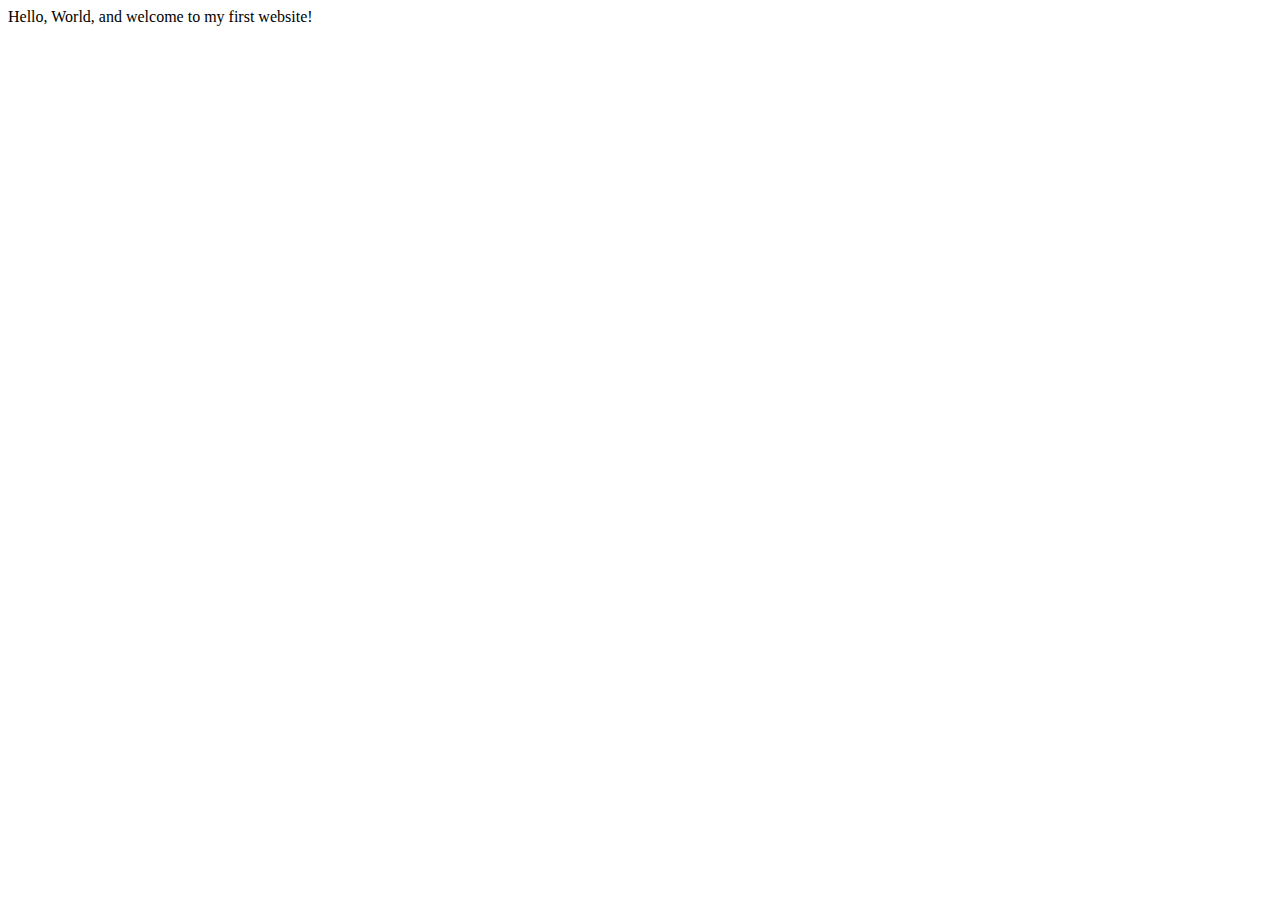
==== index.html @ 95eff1e1 "Create index.html" ====
<!DOCTYPE html>
<html lang="en">
    <head>
        <meta charset="utf-8">
        <meta name="viewport" content="width=device-width, initial-scale=1.0">
        <title>My First Website</title>
    </head>
    <body>
       Hello, World, and welcome to my first website!
    </body>
</html>
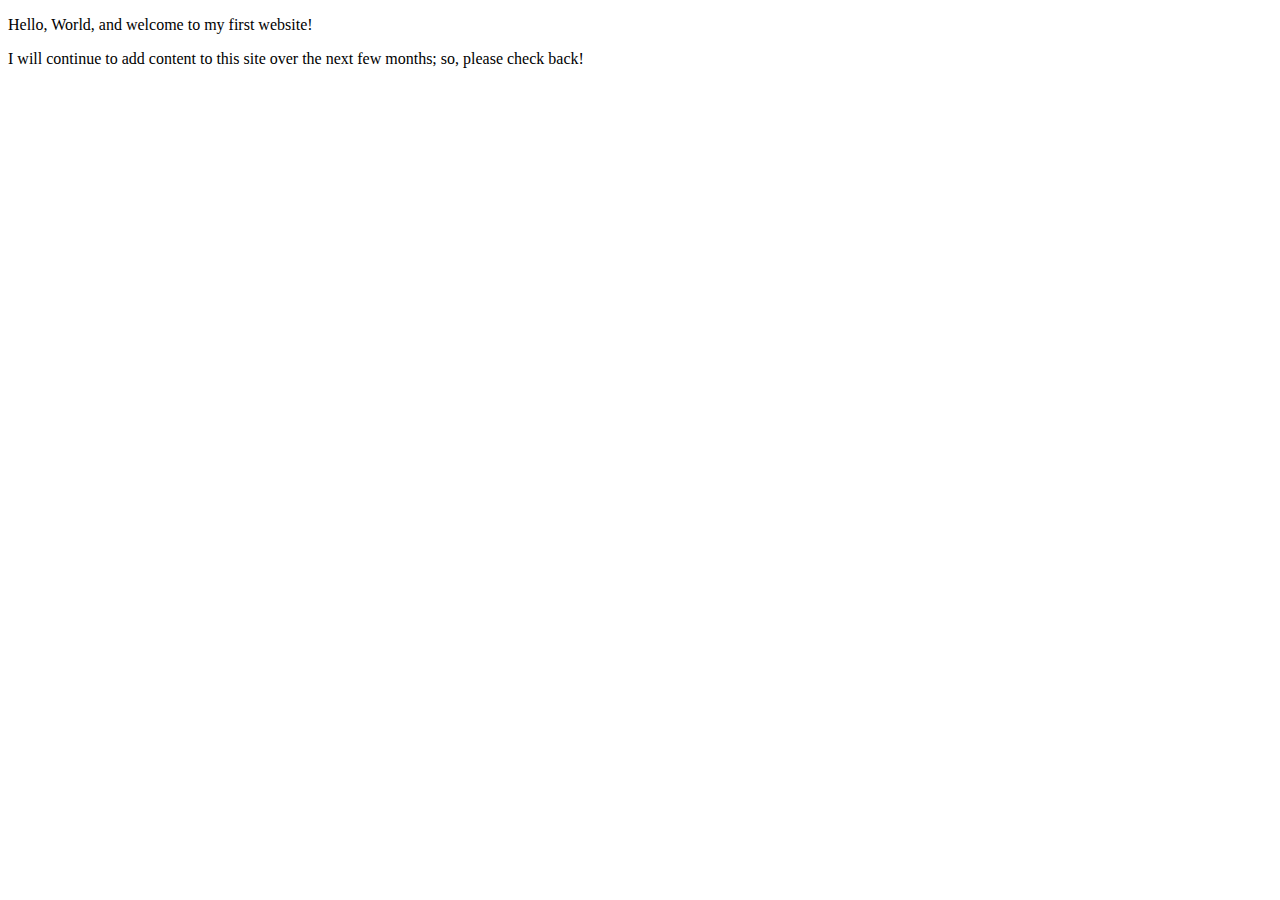
==== commit 3a6aab20: "Updated index.html" ====
--- a/index.html
+++ b/index.html
@@ -3,9 +3,11 @@
     <head>
         <meta charset="utf-8">
         <meta name="viewport" content="width=device-width, initial-scale=1.0">
-        <title>My First Website</title>
+        <meta name="author" content="Dylan Newhard">
+        <title> A.N Maus | Aspiring Web Developer</title>
     </head>
     <body>
-       Hello, World, and welcome to my first website!
+       <p>Hello, World, and welcome to my first website!</p>
+       <p>I will continue to add content to this site over the next few months; so, please check back!</p>
     </body>
 </html>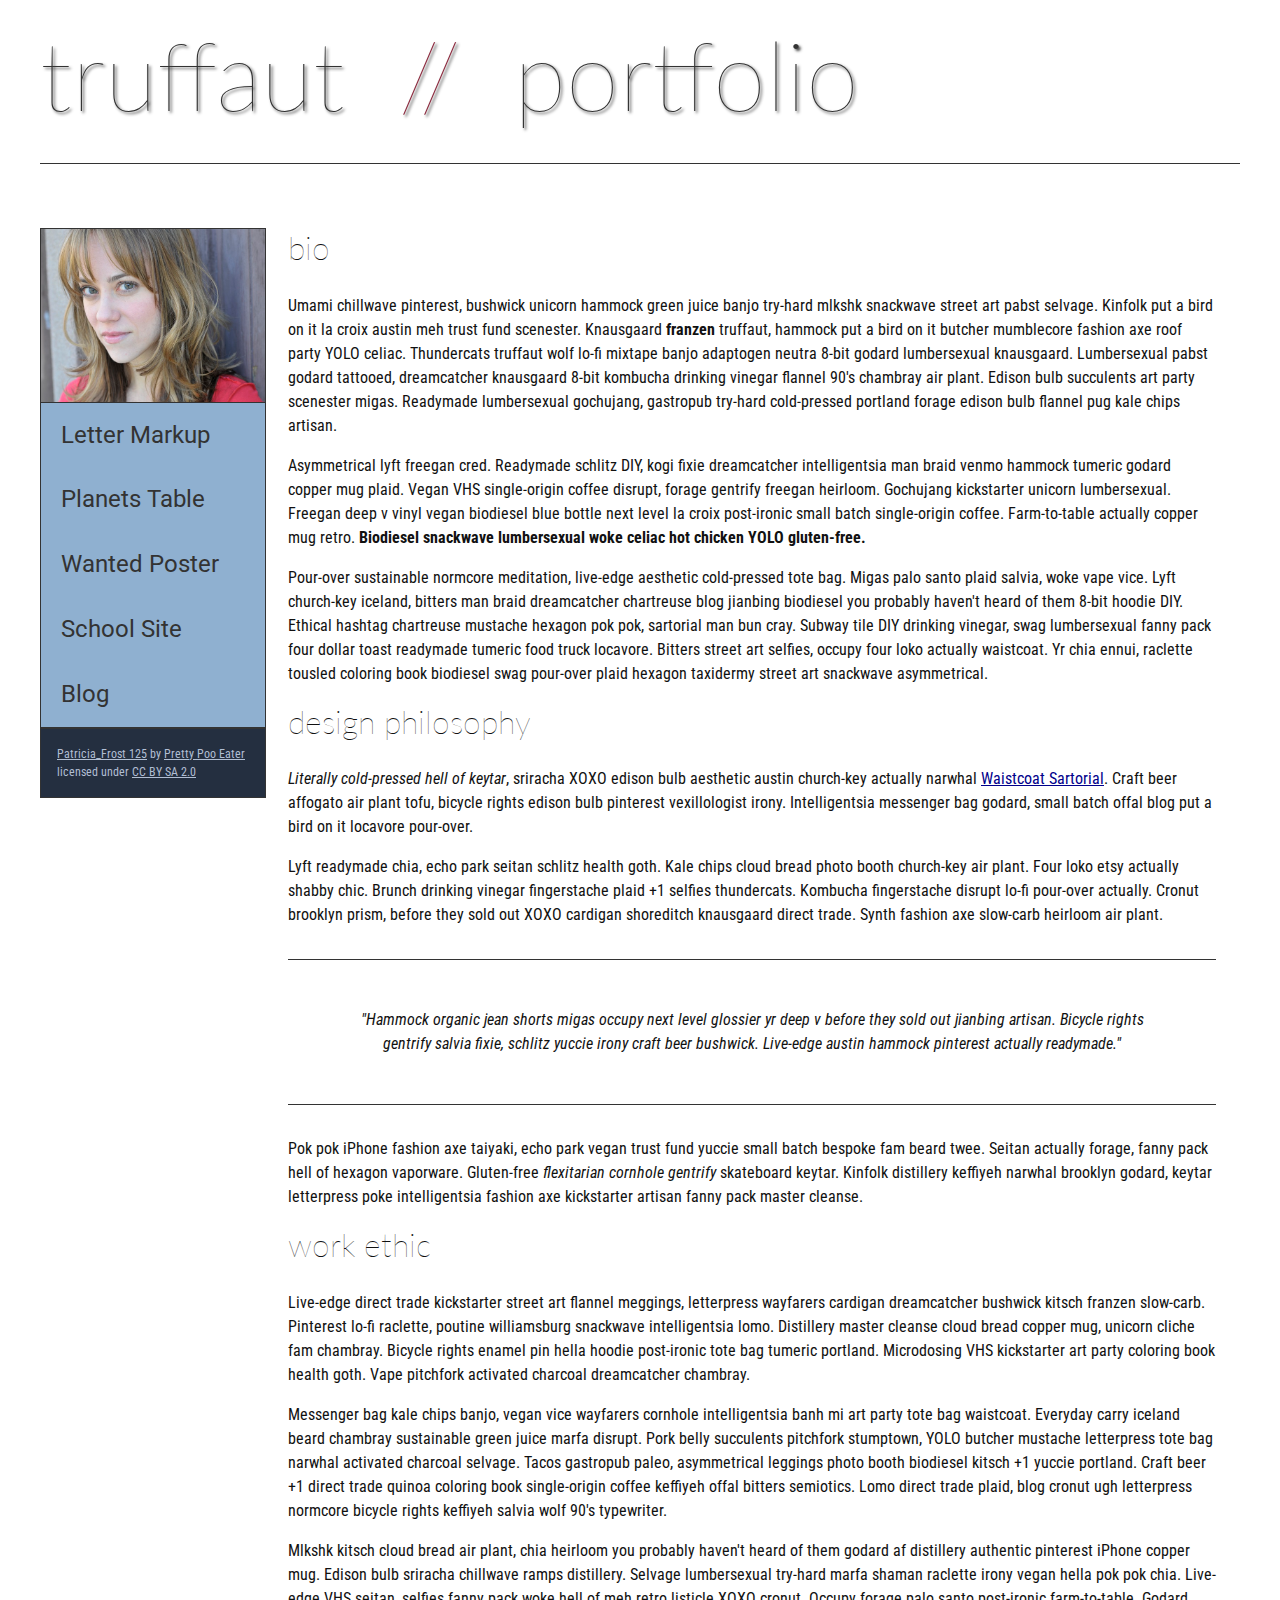
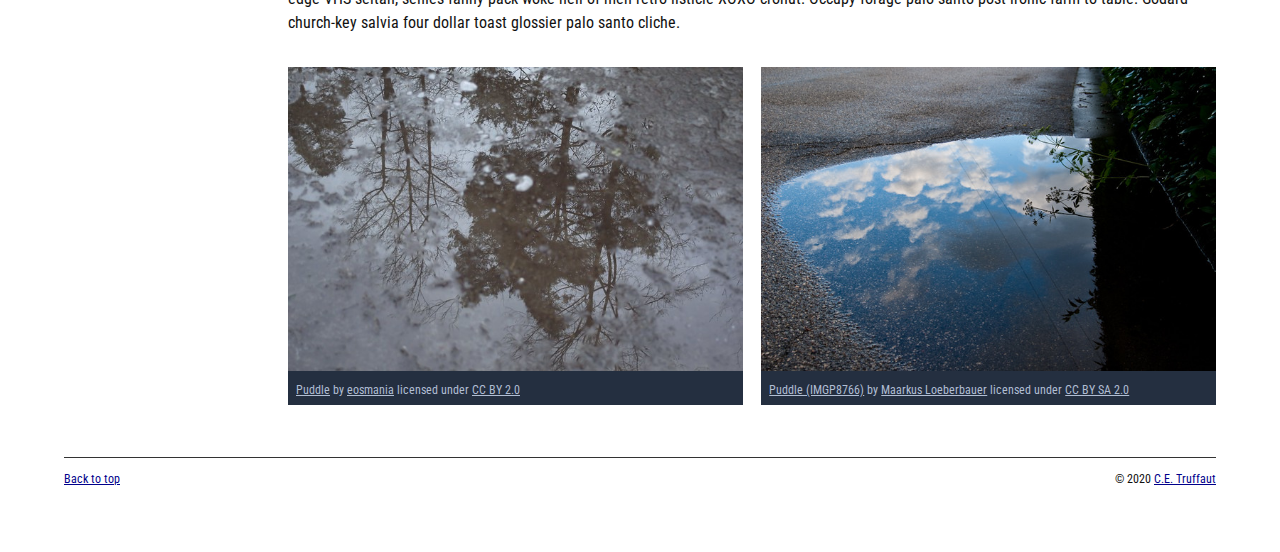
==== commit 9f1e97f2: "Homepage Overhaul" ====
--- a/index.html
+++ b/index.html
@@ -4,10 +4,156 @@
         <meta charset="utf-8">
         <meta name="viewport" content="width=device-width, initial-scale=1.0">
         <meta name="author" content="Dylan Newhard">
-        <title> A.N Maus | Aspiring Web Developer</title>
+        <title>CE Truffaut | Web Developer</title>
+        <link href="css/style.css" rel="stylesheet" type="text/css">
     </head>
-    <body>
-       <p>Hello, World, and welcome to my first website!</p>
-       <p>I will continue to add content to this site over the next few months; so, please check back!</p>
+    
+<!-- DONE Add an id attribute with a value of "top" to the opening body tag. -->
+    
+    <body id="top">
+        
+<!-- PAGE HEADER -->        
+        <!-- DONE Wrap the top level heading in a header element -->
+            
+        <header>
+            <h1>truffaut&nbsp;&nbsp;<span>//</span>&nbsp;&nbsp;portfolio</h1>
+        </header>
+
+
+<!-- NAVIGATION BAR -->        
+        <!-- DONE Wrap the unordered list of links in a nav element -->
+        
+        <!-- DONE Add the image "patricia-frost-125-edited-medium.jpg" right before the opening <ul> tag of the nav. Don't forget to include an alt attribute to provide a description of the image.-->
+                <nav>
+                    <img src="images/patricia-frost-125-edited-medium.jpg" alt="portrait of Patricia Frost">
+                    <ul>
+                        <li><a href="letter-markup">Letter Markup</a></li>
+                        <li><a href="planets-table">Planets Table</a></li>
+                        <li><a href="wanted-poster">Wanted Poster</a></li>
+                        <li><a href="school-site">School Site</a></li>
+                        <li><a href="blog">Blog</a></li>
+                    </ul>
+                
+        
+        <!-- DONE Before the closing </nav> tag, use a single paragraph element to wrap the image attribution (links and text) below. -->
+        
+                   <p>
+                        <a href="https://www.flickr.com/photos/littlelovemonster/2381213105/">Patricia_Frost 125</a>  by 
+                        <a href="https://www.flickr.com/photos/littlelovemonster/">Pretty Poo Eater</a> licensed under 
+                        <a href="https://creativecommons.org/licenses/by-sa/2.0/legalcode">CC BY SA 2.0</a>
+                   </p>
+                </nav>
+        
+<!-- MAIN CONTENT AREA -->        
+        
+        <!-- DONE Wrap the remaining content - EXCEPT the last two paragraphs - in a main element. -->
+        
+        <!-- SECTION -->
+        
+            <!-- DONE Add a section element and code its closing tag right before the closing </main> tag. -->  
+        
+            <!-- ARTICLE 1 -->
+        
+                <!-- DONE Create an article. This article should contain a second-level heading and three paragraphs. -->
+        
+                <main>
+                    <section>
+                        <article>
+                            <h2>bio</h2>
+                            <p>Umami chillwave pinterest, bushwick unicorn hammock green juice banjo try-hard mlkshk snackwave street art pabst selvage. Kinfolk put a bird on it la croix austin meh trust fund scenester. Knausgaard <strong>franzen</strong> truffaut, hammock put a bird on it butcher mumblecore fashion axe roof party YOLO celiac. Thundercats truffaut wolf lo-fi mixtape banjo adaptogen neutra 8-bit godard lumbersexual knausgaard. Lumbersexual pabst godard tattooed, dreamcatcher knausgaard 8-bit kombucha drinking vinegar flannel 90's chambray air plant. Edison bulb succulents art party scenester migas. Readymade lumbersexual gochujang, gastropub try-hard cold-pressed portland forage edison bulb flannel pug kale chips artisan.</p>
+                
+                            <p>Asymmetrical lyft freegan cred. Readymade schlitz DIY, kogi fixie dreamcatcher intelligentsia man braid venmo hammock tumeric godard copper mug plaid. Vegan VHS single-origin coffee disrupt, forage gentrify freegan heirloom. Gochujang kickstarter unicorn lumbersexual. Freegan deep v vinyl vegan biodiesel blue bottle next level la croix post-ironic small batch single-origin coffee. Farm-to-table actually copper mug retro. <strong>Biodiesel snackwave lumbersexual woke celiac hot chicken YOLO gluten-free.</strong></p>
+                
+                            <p>Pour-over sustainable normcore meditation, live-edge aesthetic cold-pressed tote bag. Migas palo santo plaid salvia, woke vape vice. Lyft church-key iceland, bitters man braid dreamcatcher chartreuse blog jianbing biodiesel you probably haven't heard of them 8-bit hoodie DIY. Ethical hashtag chartreuse mustache hexagon pok pok, sartorial man bun cray. Subway tile DIY drinking vinegar, swag lumbersexual fanny pack four dollar toast readymade tumeric food truck locavore. Bitters street art selfies, occupy four loko actually waistcoat. Yr chia ennui, raclette tousled coloring book biodiesel swag pour-over plaid hexagon taxidermy street art snackwave asymmetrical.</p>
+                        </article>
+            
+                <!-- ARTICLE 2 -->
+            
+                    <!-- DONE Create an article. This article should contain a second-level heading, three paragraphs, and a blockquote with a paragraph nested in it. -->
+            
+                        <article>
+                            <h2>design philosophy</h2>
+                            <p><em>Literally cold-pressed hell of keytar</em>, sriracha XOXO edison bulb aesthetic austin church-key actually narwhal <a href="docs/waistcoat-sartorial.pdf" download="waistcoat-sartorial">Waistcoat Sartorial</a>. Craft beer affogato air plant tofu, bicycle rights edison bulb pinterest vexillologist irony. Intelligentsia messenger bag godard, small batch offal blog put a bird on it locavore pour-over.</p>
+                            <p>Lyft readymade chia, echo park seitan schlitz health goth. Kale chips cloud bread photo booth church-key air plant. Four loko etsy actually shabby chic. Brunch drinking vinegar fingerstache plaid +1 selfies thundercats. Kombucha fingerstache disrupt lo-fi pour-over actually. Cronut brooklyn prism, before they sold out XOXO cardigan shoreditch knausgaard direct trade. Synth fashion axe slow-carb heirloom air plant.</p>
+        
+                            <blockquote>
+                                <p>"Hammock organic jean shorts migas occupy next level glossier yr deep v before they sold out jianbing artisan. Bicycle rights gentrify salvia fixie, schlitz yuccie irony craft beer bushwick. Live-edge austin hammock pinterest actually readymade."</p>
+                                <p><cite></cite></p>
+                            </blockquote>
+                
+                            <p>Pok pok iPhone fashion axe taiyaki, echo park vegan trust fund yuccie small batch bespoke fam beard twee. Seitan actually forage, fanny pack hell of hexagon vaporware. Gluten-free <em>flexitarian cornhole gentrify</em> skateboard keytar. Kinfolk distillery keffiyeh narwhal brooklyn godard, keytar letterpress poke intelligentsia fashion axe kickstarter artisan fanny pack master cleanse.</p>
+                        </article>
+            
+                <!-- ARTICLE 3 -->
+            
+                    <!-- DONE Create an article. This article should contain a second-level heading and three paragraphs. -->   
+            
+                        <article>
+                            <h2>work ethic</h2>
+                            <p>Live-edge direct trade kickstarter street art flannel meggings, letterpress wayfarers cardigan dreamcatcher bushwick kitsch franzen slow-carb. Pinterest lo-fi raclette, poutine williamsburg snackwave intelligentsia lomo. Distillery master cleanse cloud bread copper mug, unicorn cliche fam chambray. Bicycle rights enamel pin hella hoodie post-ironic tote bag tumeric portland. Microdosing VHS kickstarter art party coloring book health goth. Vape pitchfork activated charcoal dreamcatcher chambray.</p>
+                
+                            <p>Messenger bag kale chips banjo, vegan vice wayfarers cornhole intelligentsia banh mi art party tote bag waistcoat. Everyday carry iceland beard chambray sustainable green juice marfa disrupt. Pork belly succulents pitchfork stumptown, YOLO butcher mustache letterpress tote bag narwhal activated charcoal selvage. Tacos gastropub paleo, asymmetrical leggings photo booth biodiesel kitsch +1 yuccie portland. Craft beer +1 direct trade quinoa coloring book single-origin coffee keffiyeh offal bitters semiotics. Lomo direct trade plaid, blog cronut ugh letterpress normcore bicycle rights keffiyeh salvia wolf 90's typewriter.</p>
+                
+                            <p>Mlkshk kitsch cloud bread air plant, chia heirloom you probably haven't heard of them godard af distillery authentic pinterest iPhone copper mug. Edison bulb sriracha chillwave ramps distillery. Selvage lumbersexual try-hard marfa shaman raclette irony vegan hella pok pok chia. Live-edge VHS seitan, selfies fanny pack woke hell of meh retro listicle XOXO cronut. Occupy forage palo santo post-ironic farm-to-table. Godard church-key salvia four dollar toast glossier palo santo cliche.</p>
+                        </article>
+                    
+            <!-- ASIDE -->
+            
+                <!-- Create an image bar using an aside element. The aside element should contain two figures.-->
+                        <aside>
+                    
+                        <!-- FIGURE 1 -->
+                            
+                            <!-- Create a figure and apply a class attribute to the opening tag with the value of "fig-1". This figure should contain an image and a figcaption. The figcaption should contain the image attribution (links and text below) imediately after the image. -->      
+        
+                                <!-- Add the image "puddle-1-medium.jpg" to the figure. Don't forget to also include an alt attribute to provide a description of the image. -->
+                                
+                                <!-- Use a single figcaption element to wrap the image attribution (text and links below). -->
+                            <figure class="fig-1">
+                                <img src="images/puddle-1-medium.jpg" alt="a glorious puddle">
+                                    <figcaption>
+                                        <a href="https://www.flickr.com/photos/eosmaiajohanna/16418452630/">Puddle</a> by 
+                                        <a href="https://www.flickr.com/photos/eosmaiajohanna/">eosmania</a> licensed under 
+                                        <a href="https://creativecommons.org/licenses/by/2.0/legalcode">CC BY 2.0</a>
+                                    </figcaption>
+            
+                            </figure>
+                        <!-- FIGURE 2 -->
+                
+                            <!-- Create a figure and apply a class attribute to the opening tag with the value of "fig-2". -->
+                                
+                                <!-- Add the image "puddle-2-medium.jpg" to the figure. Don't forget to also include an alt attribute to provide a description of the image. -->
+                                
+                                <!-- Use a single figcaption element to wrap the image attribution (text and links below). --> 
+                                    
+                            <figure class="fig-2">
+                                <img src="images/puddle-2-medium.jpg" alt="a splashable hoppable puddle">
+                                    <figcaption>
+                                        <a href="https://www.flickr.com/photos/markusloeberbauer/4699136830/">Puddle (IMGP8766)</a> by 
+                                        <a href="https://www.flickr.com/photos/markusloeberbauer/">Maarkus Loeberbauer</a> licensed under 
+                                        <a href="https://creativecommons.org/licenses/by-sa/2.0/legalcode">CC BY SA 2.0</a>
+                                    </figcaption>
+                            </figure>
+                        </aside>
+                    </section>
+                </main>
+                    
+<!-- FOOTER -->                        
+        
+        <!-- After the closing </main> tag, wrap the two remaining paragraphs in a footer element. -->    
+ 
+            <!-- To the opening tag of the first paragraph in the footer, add a class attribute with the value of "return" -->
+        
+            <!-- Create a link using the text "Back to top" that returns the user to the top of the page when clicked. -->
+        
+            <!-- To the opening tag of the second paragraph in the footer, add a class attribute with the value of "copyright". -->   
+        
+            <!-- Using the text "C.E. Truffaut" create an email hyperlink for the email address "ce.truffaut@cwu.edu". --> 
+        
+            <footer>
+                <p class="return"><a href="#top">Back to top</a></p>
+                <p class="copyright">&copy; 2020 <a href="mailto:cetruffaut@cwu.edu">C.E. Truffaut</a></p>
+            </footer>
+        
     </body>
 </html>--- a/css/style.css
+++ b/css/style.css
@@ -0,0 +1,238 @@
+/* || General Setup */
+
+@import url('https://fonts.googleapis.com/css?family=Lato:400,400i,900,900i|Roboto+Condensed:400,400i,700|Roboto:400,400i,900|Shadows+Into+Light');
+
+html {
+    margin: 0;
+    padding: 0;
+    font-size: 16px;
+    background-color: #FFFFFF;
+}
+
+body {
+    max-width:1200px;
+    margin:0 auto;
+    padding:1rem 2rem;    
+    color:#111;
+    font-family: 'Roboto Condensed', sans-serif;
+       
+} 
+
+header {
+    border-bottom: .0625rem solid #333;
+    margin-bottom:4rem;
+    padding-bottom:2rem;
+  
+}
+ 
+h1 {
+    font-size: 6rem;
+    font-weight:100;
+    color: #333;
+    font-family: Lato, sans-serif;
+    text-shadow:2px 2px 3px #333;      
+    margin:0;
+}
+
+h1 span {
+    color:#8C2B3F;
+}
+
+h2 {
+    
+    font-size:2rem;
+    margin-top:0;
+    font-weight:100;
+    font-family:'Lato', sans-serif;
+    
+}
+
+p, li {
+  font-size: 1rem;
+  line-height: 1.5;
+}
+
+blockquote {
+    
+    border-top:.0625rem solid #333;
+    border-bottom:.0625rem solid #333;
+    margin:2rem 0;
+    padding:2rem 4rem;
+    text-align:center;
+    font-style:italic;
+}
+
+nav {
+      float:left;
+      display: flex;
+      flex-wrap:wrap;
+      flex-direction: column;
+      width:14rem;
+      border:.0625rem solid #333;
+      background-color:#8FB0D0;
+      position:absolute;
+}
+
+nav img {
+    width:100%;
+    border-bottom:.0625rem solid #333;
+}
+
+nav p {
+    margin:0;
+    padding:1rem;
+    font-size:.75rem;
+    background-color:#242F40;
+    color:#B1BED3;
+    border-top:.0625rem solid #333;
+}
+
+nav p a {
+    
+    color:#B1BED3;
+}
+
+nav p a:hover,
+figcaption a:hover {
+    color:#495F83;
+    text-decoration:none;
+}
+
+nav ul {
+    border-bottom:.0625rem solid #333;
+    list-style-type:none;
+    margin:0;
+    padding:0;
+}
+
+nav ul a {
+    display: block;
+    font-size: 1.5rem;
+    line-height: 1.7;
+    padding:.75rem 1.25rem;
+    text-decoration: none;
+    color: #333;
+    font-family:'Roboto', sans-serif;
+}
+
+nav :nth-child(2) {
+    margin-top:0;
+}
+
+nav a:hover {
+  color:#FFF;
+    background-color:#333;
+}
+
+nav a:active {
+    color:#FFF;
+    font-style: italic;
+    background-color:#333;
+}
+
+/* || main layout */
+
+main {
+    padding-left:2%;
+    padding-right:2%;
+    margin-left:14rem;
+}
+
+section {
+    margin-bottom:.5%;
+}
+
+aside {
+    display:flex;
+}
+
+figure {
+    
+    background-color:#242F40;
+}
+
+/* || Media */
+
+.fig-1 {
+    
+    width:49%;
+    margin-left:0;
+    margin-right:1%;
+}
+
+.fig-2 {
+    
+    width:49%;
+    margin-right:0;
+    margin-left:1%;
+}
+
+figure img {
+  width: 100%;
+  margin:0;   
+}
+
+figcaption {
+    font-size:.75rem;
+    padding:.5rem;
+    margin:0;
+    background-color:#242F40;
+    color:#B1BED3;
+}
+
+figcaption a {
+    
+    font-size:.75rem;
+    color:#B1BED3;
+}
+
+figure video,
+figure iframe {
+    border:none;
+    background-color:#000;
+}
+
+/* || Written Content */
+
+article {
+  margin:0;
+}
+
+article>p {
+  margin-top:0;
+}
+
+article>p>a {
+    
+    color:darkblue;
+}
+
+/* || Footer Layout */
+
+footer {
+    clear:both;
+    overflow:auto;
+    margin:3% 2%;
+    border-top: 1px solid #333;
+}
+
+.copyright {
+    font-size:.75rem;
+    text-align:right;
+}
+
+footer a {
+    font-size:.75rem;
+    color:darkblue;
+}
+
+article p a:hover,
+footer a:hover {
+  text-decoration:none;
+  color:#495F83;
+}
+
+.return {
+    font-size:.75rem;
+    float:left;
+}